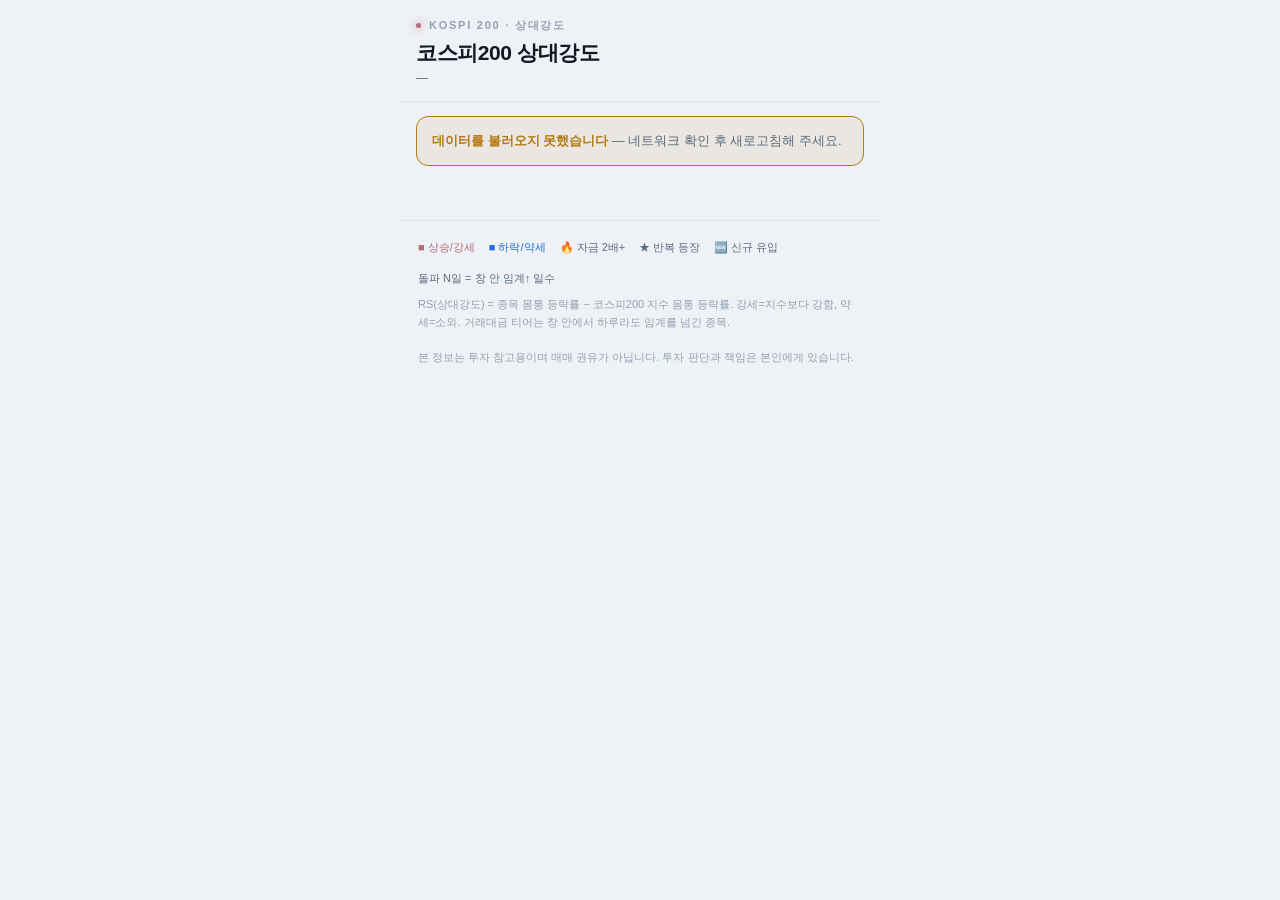
==== index.html @ 08bf927c "multi-index: kospi100/kosdaq150/value-up selector with legacy fallback" ====
<!doctype html>
<html lang="ko">
<head>
<meta charset="utf-8">
<meta name="viewport" content="width=device-width,initial-scale=1,viewport-fit=cover">
<meta name="color-scheme" content="dark light">
<title>코스피200 상대강도</title>
<link rel="icon" href="data:image/svg+xml,<svg xmlns=%22http://www.w3.org/2000/svg%22 viewBox=%220 0 100 100%22><text y=%22.9em%22 font-size=%2290%22>📊</text></svg>">
<link rel="stylesheet" href="style.css">
</head>
<body>
<div class="wrap">
  <header>
    <div class="eyebrow"><span class="dot"></span>KOSPI 200 · 상대강도</div>
    <h1>코스피200 상대강도</h1>
    <div class="meta" id="meta">불러오는 중…</div>
    <div class="stats" id="stats"></div>
  </header>

  <div class="controls" id="controls" hidden>
    <div class="seg" id="idxSeg" role="tablist"><span class="glabel">지수</span></div>
    <div class="seg" id="winSeg" role="tablist"><span class="glabel">기간</span></div>
    <div class="seg dir" id="dirSeg" role="tablist"><span class="glabel">방향</span></div>
    <div class="seg" id="tierSeg" role="tablist"><span class="glabel">거래대금</span></div>
  </div>

  <main>
    <div class="notice" id="notice" hidden></div>
    <div class="lead" id="lead" hidden></div>
    <div class="sortbar" id="sortEl"></div>
    <ul id="list"></ul>
  </main>

  <footer>
    <div class="leg">
      <span style="color:var(--up)">■ 상승/강세</span>
      <span style="color:var(--down)">■ 하락/약세</span>
      <span>🔥 자금 2배+</span>
      <span>★ 반복 등장</span>
      <span>🆕 신규 유입</span>
      <span>돌파 N일 = 창 안 임계↑ 일수</span>
    </div>
    RS(상대강도) = 종목 몸통 등락률 − 코스피200 지수 몸통 등락률. 강세=지수보다 강함, 약세=소외.
    거래대금 티어는 창 안에서 하루라도 임계를 넘긴 종목.
    <br><br>본 정보는 투자 참고용이며 매매 권유가 아닙니다. 투자 판단과 책임은 본인에게 있습니다.
  </footer>
</div>
<script src="app.js"></script>
</body>
</html>
---- style.css ----
/* 코스피200 상대강도 대시보드 — 모바일 우선, 다크 기본·라이트 자동 */
:root{
  --bg:#0e1218; --surface:#161c25; --surface-2:#1e2733; --raised:#232e3c;
  --border:#26303d; --border-2:#313e4f;
  --text:#e7edf5; --dim:#94a3b6; --faint:#5f6f82;
  --up:#d69ba1; --up-dim:#d69ba130; --up-track:#d69ba122;
  --down:#3b93ff; --down-dim:#3b93ff33; --down-track:#3b93ff24;
  --gold:#e3a63c; --gold-dim:#e3a63c1f;
  --new:#2ecc9a;
  --shadow:0 1px 0 #ffffff08 inset, 0 8px 24px -12px #000000cc;
  --mono:"SF Mono",ui-monospace,"Menlo","Consolas",monospace;
  --sans:-apple-system,BlinkMacSystemFont,"Apple SD Gothic Neo","Malgun Gothic","Noto Sans KR","Segoe UI",sans-serif;
}
@media (prefers-color-scheme:light){
  :root{
    --bg:#eef1f5; --surface:#ffffff; --surface-2:#f4f6f9; --raised:#ffffff;
    --border:#e2e7ee; --border-2:#d3dae3;
    --text:#111823; --dim:#5a6b7e; --faint:#93a1b2;
    --up:#b26c76; --up-dim:#b26c7622; --up-track:#b26c761a;
    --down:#1f6fe0; --down-dim:#1f6fe022; --down-track:#1f6fe016;
    --gold:#b47913; --gold-dim:#b4791316;
    --new:#149a72;
    --shadow:0 1px 2px #1118231a, 0 10px 24px -14px #11182333;
  }
}
*{box-sizing:border-box;margin:0;padding:0}
body{background:var(--bg);color:var(--text);font-family:var(--sans);
  -webkit-font-smoothing:antialiased;line-height:1.4;
  font-variant-numeric:tabular-nums}
.num{font-variant-numeric:tabular-nums;font-feature-settings:"tnum" 1}
.wrap{max-width:480px;margin:0 auto;min-height:100vh;
  background:var(--bg);position:relative}
a{color:inherit;text-decoration:none}
[hidden]{display:none!important}

/* header */
header{background:var(--bg);
  padding:18px 16px 14px;border-bottom:1px solid var(--border)}
.eyebrow{font-size:11px;letter-spacing:.16em;text-transform:uppercase;
  color:var(--faint);font-weight:700;display:flex;gap:8px;align-items:center}
.eyebrow .dot{width:5px;height:5px;border-radius:50%;background:var(--up);
  box-shadow:0 0 8px var(--up)}
h1{font-size:21px;font-weight:800;letter-spacing:-.02em;margin:5px 0 2px}
.meta{font-size:12px;color:var(--dim)}
.stats{display:grid;grid-template-columns:repeat(auto-fit,minmax(150px,1fr));
  gap:8px;margin-top:13px}
.stats:empty{display:none}
.stat{background:var(--surface);border:1px solid var(--border);
  border-radius:12px;padding:10px 12px;position:relative;overflow:hidden}
.stat .k{font-size:11px;color:var(--dim);font-weight:600;letter-spacing:.02em}
.stat .v{font-size:22px;font-weight:800;letter-spacing:-.02em;margin-top:2px}
.stat .cap{font-size:10.5px;color:var(--faint);margin-top:1px}
.stat.down .v{color:var(--down)} .stat.up .v{color:var(--up)}

/* controls — 헤더는 스크롤되고 버튼은 상단 고정 */
.controls{position:sticky;top:0;z-index:16;background:var(--bg);
  border-bottom:1px solid var(--border);
  box-shadow:0 8px 16px -14px #00000099;padding-bottom:7px}
.seg{display:flex;gap:4px;padding:7px 16px 0;align-items:center}
.seg .glabel{flex:0 0 46px;font-size:10.5px;font-weight:700;color:var(--faint);
  letter-spacing:.02em}
.seg button{flex:1;appearance:none;border:1px solid transparent;
  background:var(--surface);color:var(--dim);font-family:inherit;
  font-size:13px;font-weight:700;padding:9px 4px;border-radius:10px;
  cursor:pointer;transition:background .15s,color .15s,border-color .15s}
.seg.dir button[aria-selected="true"]{background:var(--raised)}
.seg.dir button[data-d="강세"][aria-selected="true"]{color:var(--up);border-color:var(--up-dim)}
.seg.dir button[data-d="약세"][aria-selected="true"]{color:var(--down);border-color:var(--down-dim)}
.seg button[aria-selected="true"]{background:var(--raised);color:var(--text);
  border-color:var(--border-2);box-shadow:var(--shadow)}

/* 상태 안내 (휴장·지연·오류·로딩 실패) */
.notice{margin:14px 16px;padding:14px 15px;border:1px solid var(--border);
  border-radius:12px;background:var(--surface);color:var(--dim);
  font-size:13px;line-height:1.55}
.notice b{color:var(--text)}
.notice.warn{border-color:var(--gold);background:var(--gold-dim)}
.notice.warn b{color:var(--gold)}

/* list — 시세표형 줄 리스트 (카드 없음, 얇은 구분선) */
main{padding:0 0 40px}
.lead{display:flex;justify-content:space-between;align-items:baseline;gap:8px;
  padding:11px 16px 9px;color:var(--dim);font-size:12px;
  background:var(--surface-2);border-bottom:1px solid var(--border)}
.lead b{color:var(--text);font-weight:700;font-size:13px}
.lead .hint{font-size:10.5px;color:var(--faint);text-align:right;flex:none}
.sortbar{display:flex;gap:5px;align-items:center;padding:8px 16px;
  border-bottom:1px solid var(--border)}
.sortbar:empty{display:none}
.sortbar .lab{color:var(--faint);font-weight:700;font-size:11px;margin-right:2px}
.sortbar button{appearance:none;border:1px solid var(--border);background:var(--surface);
  color:var(--dim);font-family:inherit;font-size:11.5px;font-weight:700;
  padding:5px 11px;border-radius:8px;cursor:pointer;transition:background .12s,color .12s}
.sortbar button[aria-selected="true"]{background:var(--raised);color:var(--text);
  border-color:var(--border-2)}
ul{list-style:none;display:block}
.row{display:block;padding:9px 16px 8px;position:relative;
  border-bottom:1px solid var(--border);transition:background .12s}
.row:hover,.row:active{background:var(--surface)}
.row .top{display:flex;align-items:center;gap:9px}
.rank{font-family:var(--mono);font-size:12px;color:var(--faint);
  font-weight:600;width:18px;text-align:right;flex:none}
.rank.tier{color:var(--gold)}
.name{font-weight:700;font-size:15px;letter-spacing:-.01em;
  overflow:hidden;text-overflow:ellipsis;white-space:nowrap;flex:1;min-width:0}
.name .code{font-family:var(--mono);font-size:11px;color:var(--faint);
  font-weight:500;margin-left:5px}
.chips{display:flex;gap:4px;flex:none}
.chip{font-size:10.5px;font-weight:700;padding:2px 6px;border-radius:6px;
  letter-spacing:.01em;white-space:nowrap;line-height:1.35}
.chip.fire{background:var(--gold-dim);color:var(--gold)}
.chip.v{background:var(--surface-2);color:var(--dim)}
.chip.star{background:var(--surface-2);color:var(--gold)}
.chip.new{background:#2ecc9a1f;color:var(--new)}
.metrics{display:flex;align-items:baseline;gap:12px;margin:5px 0 3px;
  padding-left:27px}
.rs{font-size:18px;font-weight:800;letter-spacing:-.02em;font-variant-numeric:tabular-nums}
.rs.p{color:var(--up)} .rs.n{color:var(--down)} .rs.none{color:var(--faint)}
.rs .u{font-size:11px;font-weight:600;color:var(--faint);margin-left:1px}
.sub2{font-size:12px;color:var(--dim);font-variant-numeric:tabular-nums}
.bar{height:3px;border-radius:2px;margin:5px 0 0 27px;overflow:hidden;
  background:var(--surface-2)}
.bar i{display:block;height:100%;border-radius:2px}
.bar i.p{background:linear-gradient(90deg,var(--up-track),var(--up))}
.bar i.n{background:linear-gradient(90deg,var(--down-track),var(--down))}
.bar i.g{background:linear-gradient(90deg,var(--gold-dim),var(--gold))}
/* tier row — 거래대금·일자·돌파 고정 컬럼 정렬 */
.top .rs{flex:none;font-size:14px}
.tierrow .big{font-size:16px;font-weight:800;color:var(--gold);
  letter-spacing:-.02em;white-space:nowrap}
.tierrow .metrics{display:grid;grid-template-columns:116px 66px auto;
  column-gap:8px;align-items:baseline;padding-left:27px;margin:4px 0 3px}
.tierrow .metrics .sub2{white-space:nowrap;overflow:hidden;text-overflow:ellipsis}
.brk{color:var(--gold);font-weight:700}
.empty{text-align:center;color:var(--faint);padding:28px;font-size:13px}

footer{padding:18px 18px calc(24px + env(safe-area-inset-bottom));
  color:var(--faint);font-size:11px;line-height:1.6;border-top:1px solid var(--border)}
footer .leg{display:flex;gap:14px;flex-wrap:wrap;margin-bottom:8px;color:var(--dim)}
footer .leg span{white-space:nowrap}
@media (prefers-reduced-motion:reduce){*{transition:none!important}}
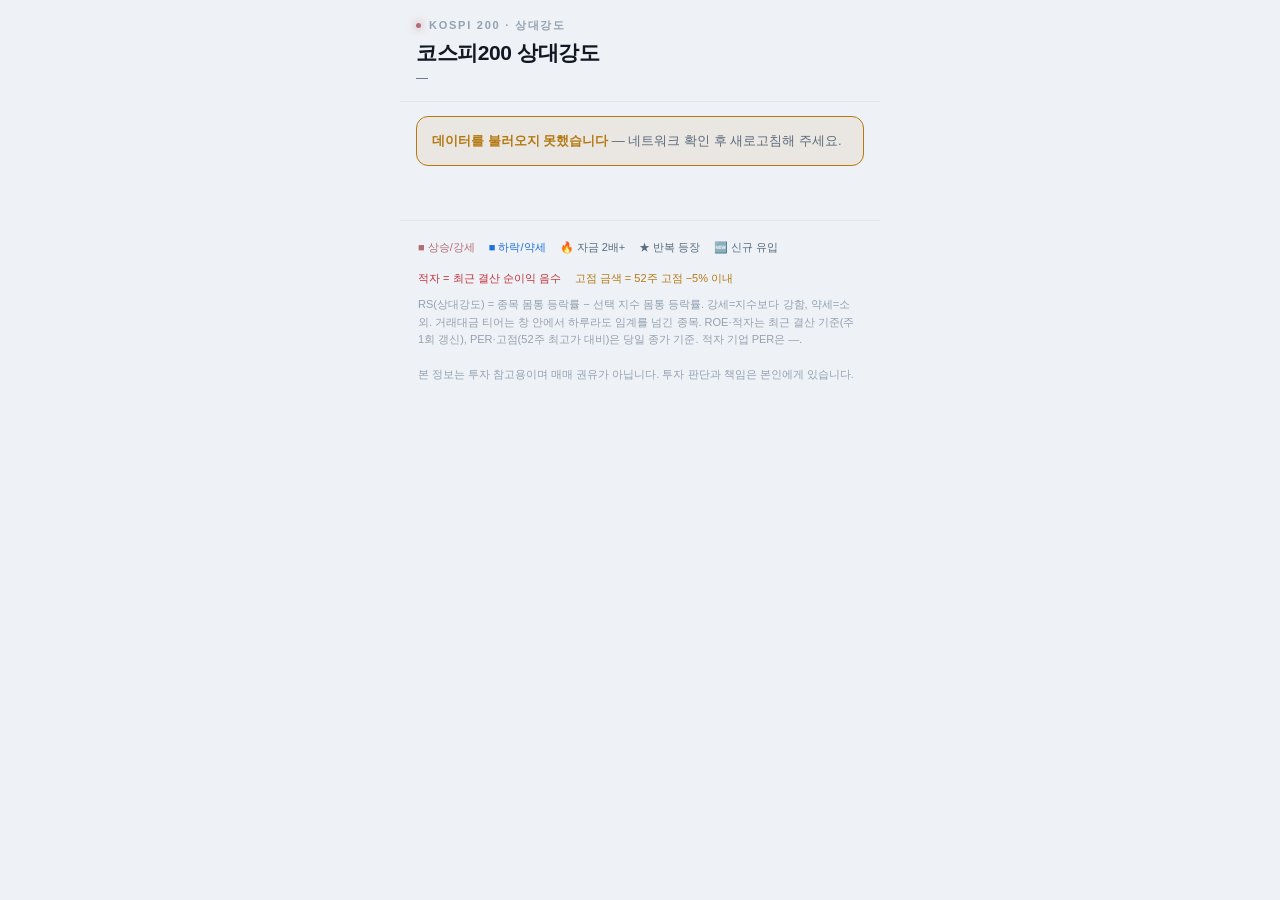
==== commit d9410efc: "fundamentals: loss chip, ROE/PER/52w-high line, near-high gold" ====
--- a/index.html
+++ b/index.html
@@ -38,10 +38,12 @@
       <span>🔥 자금 2배+</span>
       <span>★ 반복 등장</span>
       <span>🆕 신규 유입</span>
-      <span>돌파 N일 = 창 안 임계↑ 일수</span>
+      <span style="color:var(--loss)">적자 = 최근 결산 순이익 음수</span>
+      <span style="color:var(--gold)">고점 금색 = 52주 고점 −5% 이내</span>
     </div>
-    RS(상대강도) = 종목 몸통 등락률 − 코스피200 지수 몸통 등락률. 강세=지수보다 강함, 약세=소외.
-    거래대금 티어는 창 안에서 하루라도 임계를 넘긴 종목.
+    RS(상대강도) = 종목 몸통 등락률 − 선택 지수 몸통 등락률. 강세=지수보다 강함, 약세=소외.
+    거래대금 티어는 창 안에서 하루라도 임계를 넘긴 종목. ROE·적자는 최근 결산 기준(주 1회 갱신),
+    PER·고점(52주 최고가 대비)은 당일 종가 기준. 적자 기업 PER은 —.
     <br><br>본 정보는 투자 참고용이며 매매 권유가 아닙니다. 투자 판단과 책임은 본인에게 있습니다.
   </footer>
 </div>
--- a/style.css
+++ b/style.css
@@ -7,6 +7,7 @@
   --down:#3b93ff; --down-dim:#3b93ff33; --down-track:#3b93ff24;
   --gold:#e3a63c; --gold-dim:#e3a63c1f;
   --new:#2ecc9a;
+  --loss:#e0565e; --loss-dim:#e0565e26;
   --shadow:0 1px 0 #ffffff08 inset, 0 8px 24px -12px #000000cc;
   --mono:"SF Mono",ui-monospace,"Menlo","Consolas",monospace;
   --sans:-apple-system,BlinkMacSystemFont,"Apple SD Gothic Neo","Malgun Gothic","Noto Sans KR","Segoe UI",sans-serif;
@@ -20,6 +21,7 @@
     --down:#1f6fe0; --down-dim:#1f6fe022; --down-track:#1f6fe016;
     --gold:#b47913; --gold-dim:#b4791316;
     --new:#149a72;
+    --loss:#c03038; --loss-dim:#c0303818;
     --shadow:0 1px 2px #1118231a, 0 10px 24px -14px #11182333;
   }
 }
@@ -112,12 +114,19 @@
 .chip.v{background:var(--surface-2);color:var(--dim)}
 .chip.star{background:var(--surface-2);color:var(--gold)}
 .chip.new{background:#2ecc9a1f;color:var(--new)}
+.chip.loss{background:var(--loss-dim);color:var(--loss)}
 .metrics{display:flex;align-items:baseline;gap:12px;margin:5px 0 3px;
   padding-left:27px}
 .rs{font-size:18px;font-weight:800;letter-spacing:-.02em;font-variant-numeric:tabular-nums}
 .rs.p{color:var(--up)} .rs.n{color:var(--down)} .rs.none{color:var(--faint)}
 .rs .u{font-size:11px;font-weight:600;color:var(--faint);margin-left:1px}
 .sub2{font-size:12px;color:var(--dim);font-variant-numeric:tabular-nums}
+/* 재무 서브라인 (2026-07-23) — 흐린 소형, 신고가 근접(-5% 이내)은 금색 */
+.fund{display:flex;gap:10px;padding-left:27px;margin:2px 0 3px;
+  font-size:11px;color:var(--faint);font-variant-numeric:tabular-nums;white-space:nowrap}
+.fund b{font-weight:600;color:var(--dim)}
+.fund .hot{color:var(--gold);font-weight:700}
+.fund .neg{color:var(--loss);font-weight:600}
 .bar{height:3px;border-radius:2px;margin:5px 0 0 27px;overflow:hidden;
   background:var(--surface-2)}
 .bar i{display:block;height:100%;border-radius:2px}
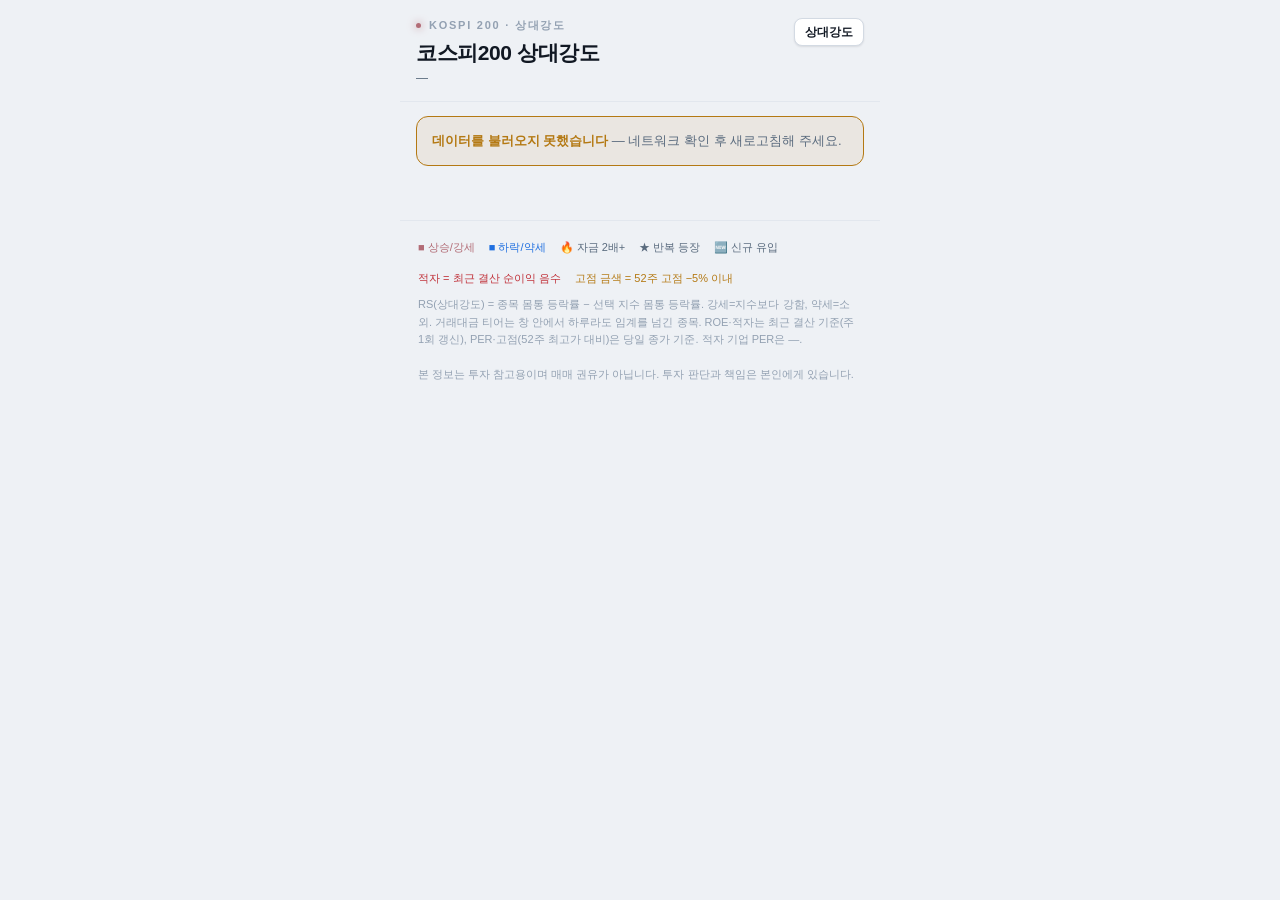
==== commit 437a46a8: "add page nav in header (title left / nav right, no overlap)" ====
--- a/index.html
+++ b/index.html
@@ -11,9 +11,18 @@
 <body>
 <div class="wrap">
   <header>
-    <div class="eyebrow"><span class="dot"></span>KOSPI 200 · 상대강도</div>
-    <h1>코스피200 상대강도</h1>
-    <div class="meta" id="meta">불러오는 중…</div>
+    <div class="hrow">
+      <div class="htitle">
+        <div class="eyebrow"><span class="dot"></span>KOSPI 200 · 상대강도</div>
+        <h1>코스피200 상대강도</h1>
+        <div class="meta" id="meta">불러오는 중…</div>
+      </div>
+      <!-- 페이지 전환 — 새 검색기준 페이지가 생기면 <a>만 추가하면 된다.
+           좌우 분할이라 링크가 늘어도 제목과 겹치지 않는다. -->
+      <nav class="pagenav" aria-label="페이지 선택">
+        <a class="on" href="./" aria-current="page">상대강도</a>
+      </nav>
+    </div>
     <div class="stats" id="stats"></div>
   </header>
 
--- a/style.css
+++ b/style.css
@@ -38,20 +38,36 @@
 /* header */
 header{background:var(--bg);
   padding:18px 16px 14px;border-bottom:1px solid var(--border)}
+/* 제목(좌) + 페이지 전환(우) — 좌우 분할이라 링크가 늘어도 절대 겹치지 않는다 */
+.hrow{display:flex;align-items:flex-start;gap:10px}
+.htitle{flex:1;min-width:0}
+/* 페이지 전환 — 링크가 늘면 우측에서 줄바꿈되며 아래로 자란다 */
+.pagenav{flex:none;display:flex;flex-wrap:wrap;justify-content:flex-end;gap:4px;
+  max-width:50%}
+.pagenav a{font-size:11.5px;font-weight:700;padding:5px 10px;border-radius:8px;
+  border:1px solid var(--border);background:var(--surface);color:var(--dim);
+  white-space:nowrap;transition:background .12s,color .12s,border-color .12s}
+.pagenav a:hover{background:var(--raised);color:var(--text)}
+.pagenav a.on{background:var(--raised);color:var(--text);border-color:var(--border-2);
+  box-shadow:var(--shadow)}
+.pagenav a:focus-visible{outline:2px solid var(--gold);outline-offset:2px}
 .eyebrow{font-size:11px;letter-spacing:.16em;text-transform:uppercase;
   color:var(--faint);font-weight:700;display:flex;gap:8px;align-items:center}
 .eyebrow .dot{width:5px;height:5px;border-radius:50%;background:var(--up);
   box-shadow:0 0 8px var(--up)}
 h1{font-size:21px;font-weight:800;letter-spacing:-.02em;margin:5px 0 2px}
 .meta{font-size:12px;color:var(--dim)}
-.stats{display:grid;grid-template-columns:repeat(auto-fit,minmax(150px,1fr));
-  gap:8px;margin-top:13px}
+.stats{display:grid;grid-template-columns:repeat(auto-fit,minmax(0,1fr));
+  gap:6px;margin-top:13px}  /* 창 개수만큼 균등 분할 — 항상 1줄 (3창 대응) */
 .stats:empty{display:none}
 .stat{background:var(--surface);border:1px solid var(--border);
-  border-radius:12px;padding:10px 12px;position:relative;overflow:hidden}
-.stat .k{font-size:11px;color:var(--dim);font-weight:600;letter-spacing:.02em}
-.stat .v{font-size:22px;font-weight:800;letter-spacing:-.02em;margin-top:2px}
-.stat .cap{font-size:10.5px;color:var(--faint);margin-top:1px}
+  border-radius:12px;padding:9px 10px;position:relative;overflow:hidden}
+.stat .k{font-size:10.5px;color:var(--dim);font-weight:600;letter-spacing:.02em;
+  white-space:nowrap;overflow:hidden;text-overflow:ellipsis}
+.stat .v{font-size:19px;font-weight:800;letter-spacing:-.02em;margin-top:2px;
+  white-space:nowrap}
+.stat .cap{font-size:10px;color:var(--faint);margin-top:1px;white-space:nowrap;
+  overflow:hidden;text-overflow:ellipsis}
 .stat.down .v{color:var(--down)} .stat.up .v{color:var(--up)}
 
 /* controls — 헤더는 스크롤되고 버튼은 상단 고정 */
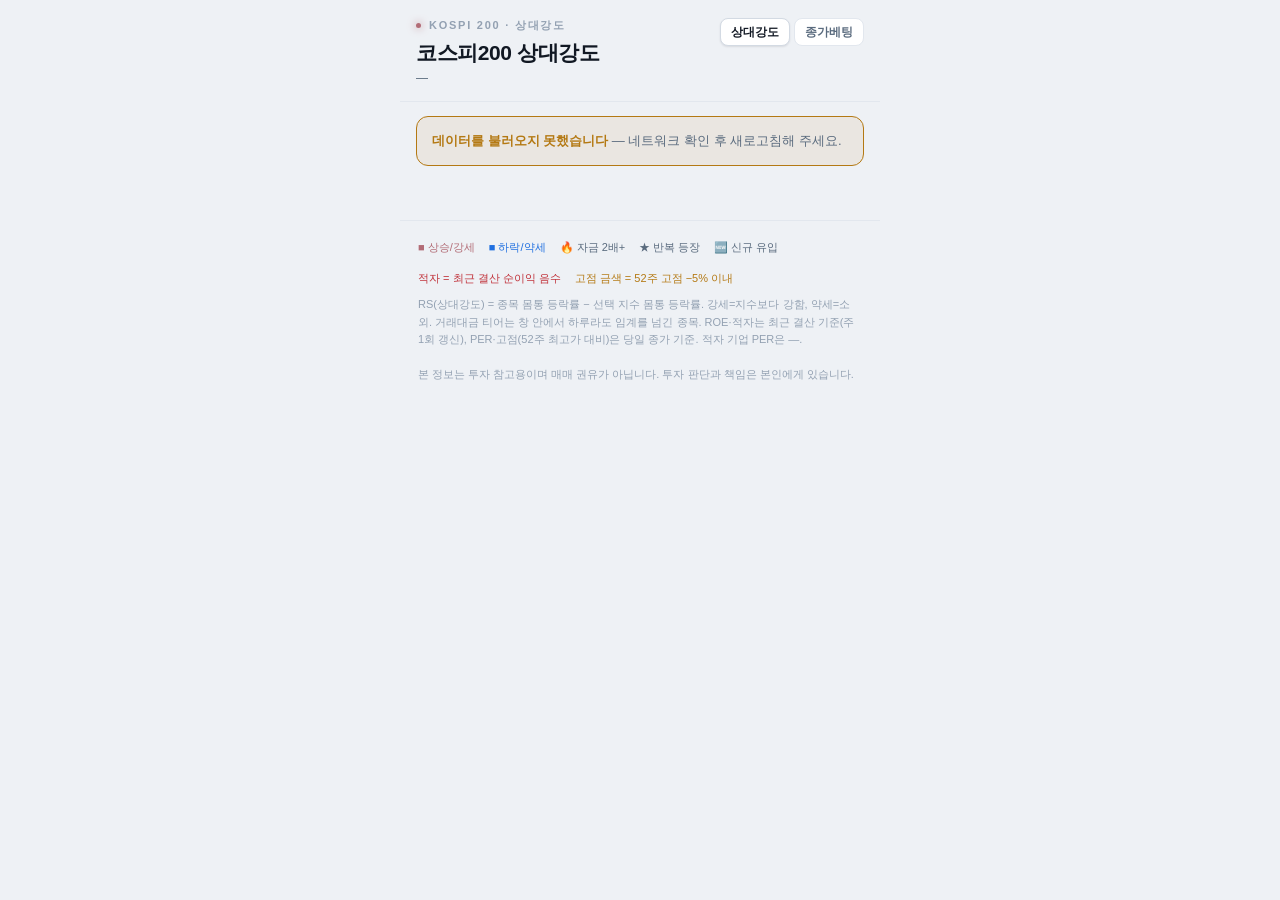
==== commit f91da829: "index: add link to eunhaengnamu page (two-way nav)" ====
--- a/index.html
+++ b/index.html
@@ -21,6 +21,7 @@
            좌우 분할이라 링크가 늘어도 제목과 겹치지 않는다. -->
       <nav class="pagenav" aria-label="페이지 선택">
         <a class="on" href="./" aria-current="page">상대강도</a>
+        <a href="./eunhaengnamu.html">종가베팅</a>
       </nav>
     </div>
     <div class="stats" id="stats"></div>
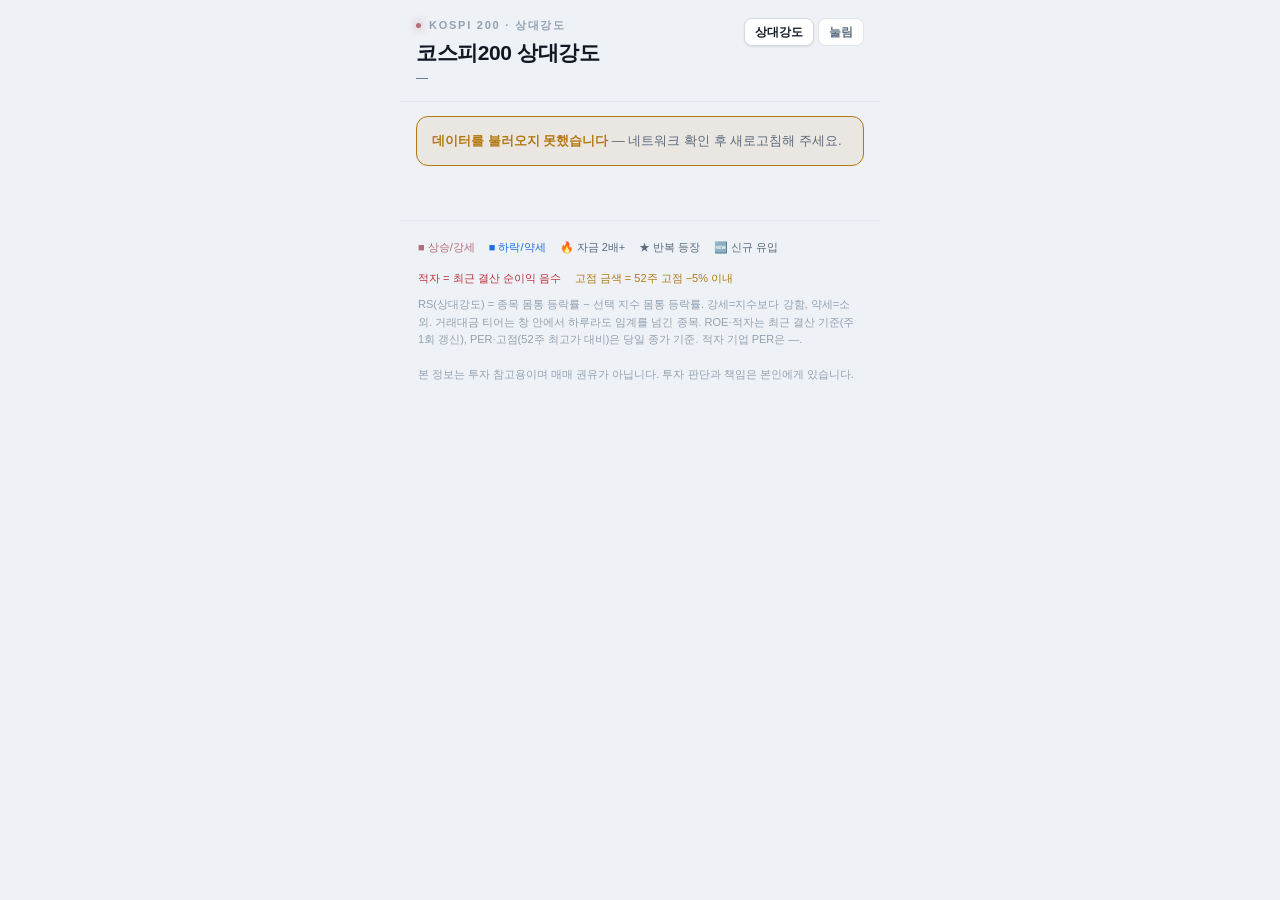
==== commit a9e4c5fc: "index: nav label 종가베팅 -> 눌림" ====
--- a/index.html
+++ b/index.html
@@ -21,7 +21,7 @@
            좌우 분할이라 링크가 늘어도 제목과 겹치지 않는다. -->
       <nav class="pagenav" aria-label="페이지 선택">
         <a class="on" href="./" aria-current="page">상대강도</a>
-        <a href="./eunhaengnamu.html">종가베팅</a>
+        <a href="./eunhaengnamu.html">눌림</a>
       </nav>
     </div>
     <div class="stats" id="stats"></div>
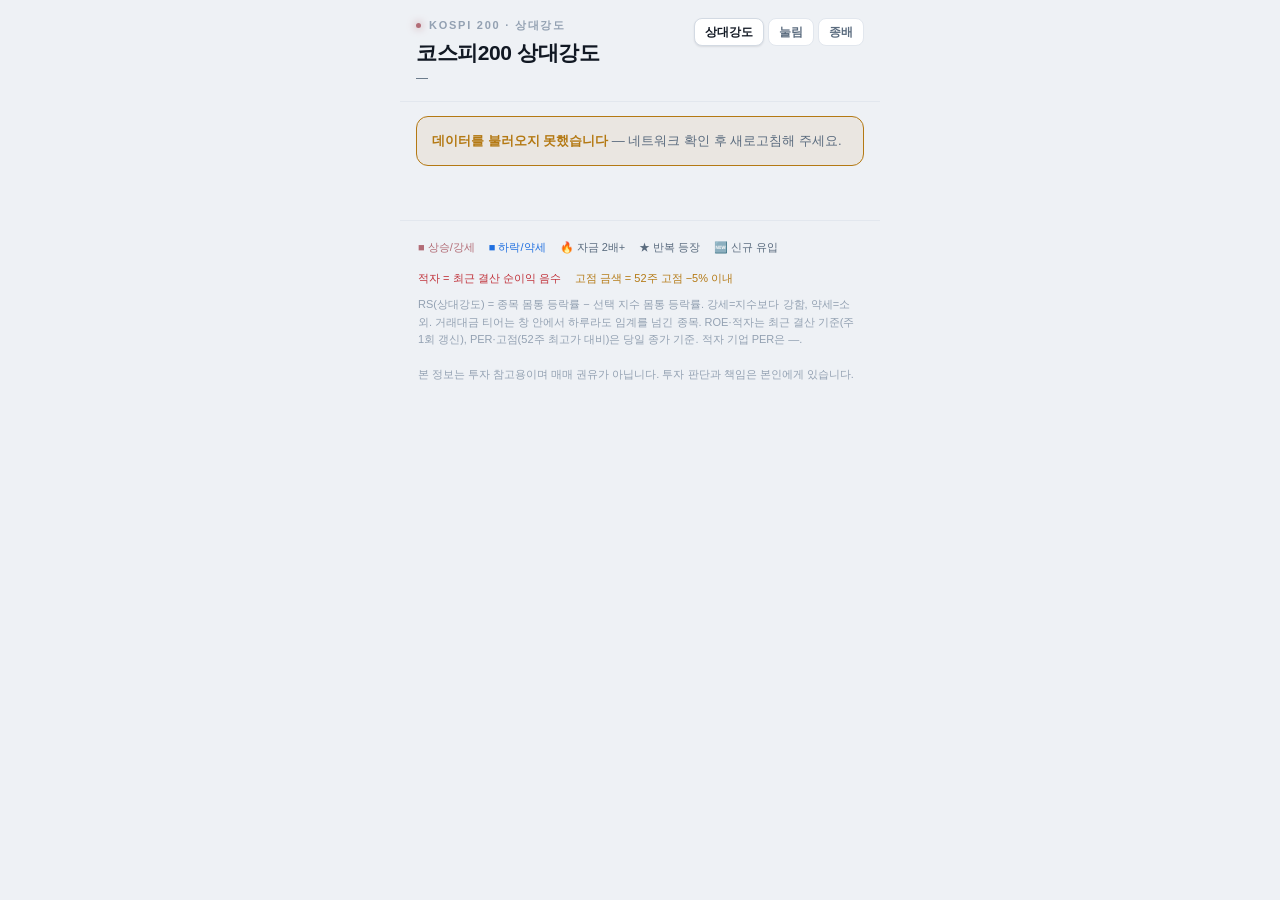
==== commit 9c9e0f78: "deploy: index.html nav 종배 link (authored by the RS session) Content copied verbatim from rs-screener" ====
--- a/index.html
+++ b/index.html
@@ -22,6 +22,7 @@
       <nav class="pagenav" aria-label="페이지 선택">
         <a class="on" href="./" aria-current="page">상대강도</a>
         <a href="./eunhaengnamu.html">눌림</a>
+        <a href="./jongbae.html">종배</a>
       </nav>
     </div>
     <div class="stats" id="stats"></div>
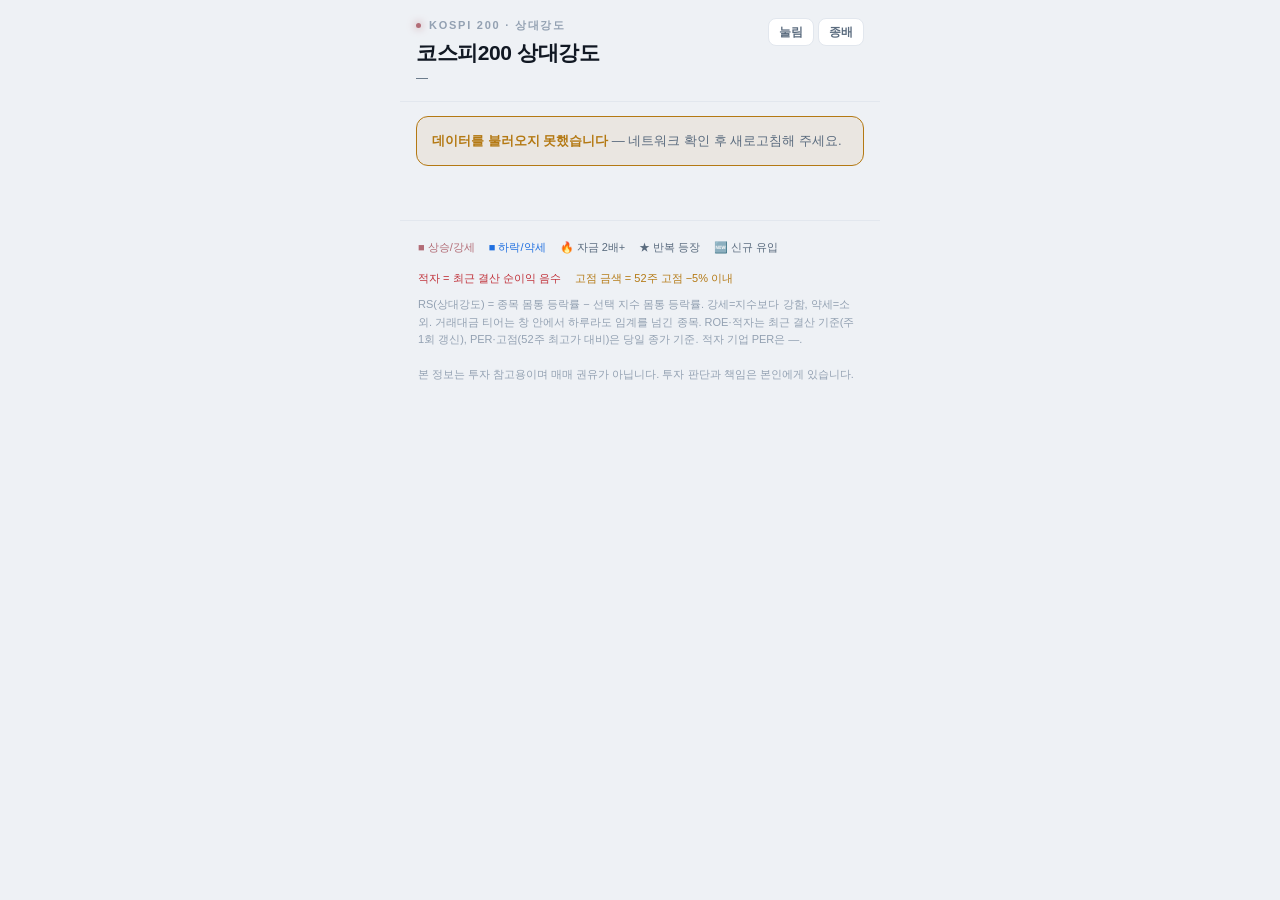
==== commit f4fde665: "index: drop self link from nav (current page is shown by the title)" ====
--- a/index.html
+++ b/index.html
@@ -17,10 +17,11 @@
         <h1>코스피200 상대강도</h1>
         <div class="meta" id="meta">불러오는 중…</div>
       </div>
-      <!-- 페이지 전환 — 새 검색기준 페이지가 생기면 <a>만 추가하면 된다.
+      <!-- 다른 페이지로 이동 — 새 검색기준 페이지가 생기면 <a>만 추가하면 된다.
+           **자기 페이지 버튼은 넣지 않는다**(2026-08-17 사용자 지시) — 현재 위치는
+           제목이 알려주므로 중복이고, 페이지가 늘수록 자리만 차지한다.
            좌우 분할이라 링크가 늘어도 제목과 겹치지 않는다. -->
-      <nav class="pagenav" aria-label="페이지 선택">
-        <a class="on" href="./" aria-current="page">상대강도</a>
+      <nav class="pagenav" aria-label="다른 페이지">
         <a href="./eunhaengnamu.html">눌림</a>
         <a href="./jongbae.html">종배</a>
       </nav>
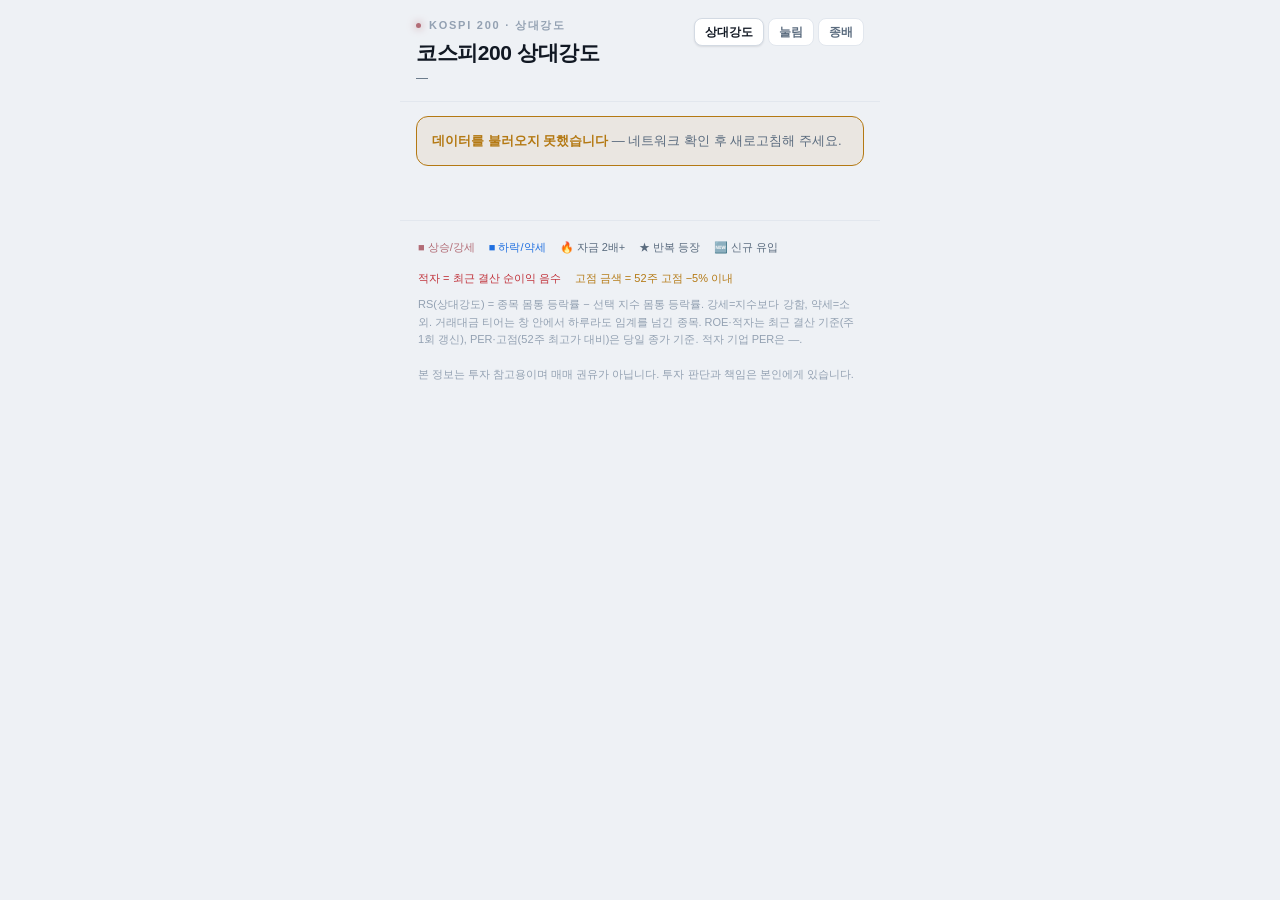
==== commit 5ed57173: "index: restore self link in nav (3 buttons)" ====
--- a/index.html
+++ b/index.html
@@ -17,11 +17,12 @@
         <h1>코스피200 상대강도</h1>
         <div class="meta" id="meta">불러오는 중…</div>
       </div>
-      <!-- 다른 페이지로 이동 — 새 검색기준 페이지가 생기면 <a>만 추가하면 된다.
-           **자기 페이지 버튼은 넣지 않는다**(2026-08-17 사용자 지시) — 현재 위치는
-           제목이 알려주므로 중복이고, 페이지가 늘수록 자리만 차지한다.
-           좌우 분할이라 링크가 늘어도 제목과 겹치지 않는다. -->
-      <nav class="pagenav" aria-label="다른 페이지">
+      <!-- 페이지 전환 — 새 검색기준 페이지가 생기면 <a>만 추가하면 된다.
+           **자기 페이지 버튼도 포함**한다(2026-08-17 사용자 지시로 복구) — 현재 위치가
+           목록 안에서 강조돼 보이는 편이 낫다. 자기 링크에만 class="on" + aria-current.
+           좌우 분할이라 링크가 늘어도 제목과 겹치지 않는다(360px 4개까지 실측). -->
+      <nav class="pagenav" aria-label="페이지 선택">
+        <a class="on" href="./" aria-current="page">상대강도</a>
         <a href="./eunhaengnamu.html">눌림</a>
         <a href="./jongbae.html">종배</a>
       </nav>
